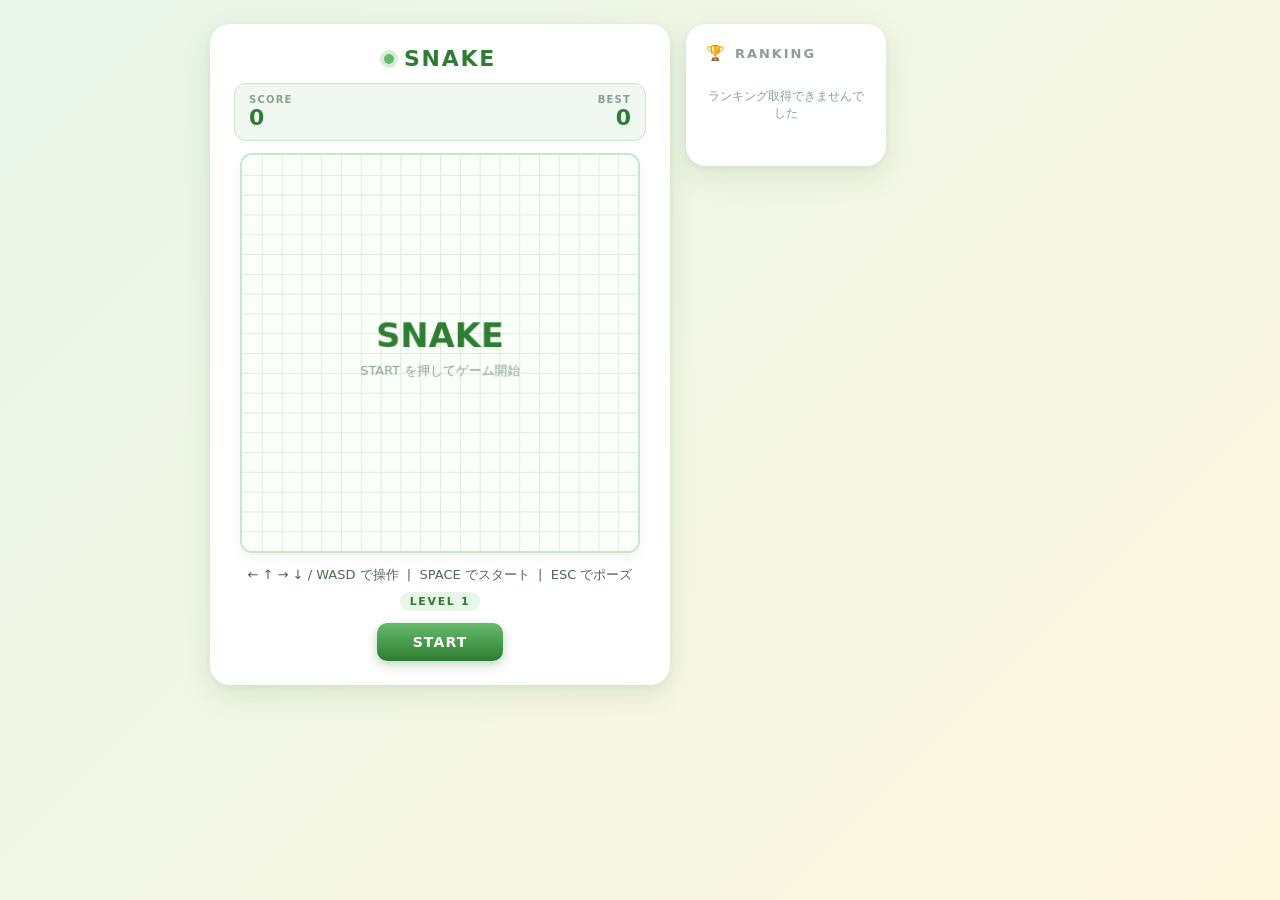
==== frontend/index.html @ af91d76b "feat: initial commit - DynamoDB migration" ====
<!DOCTYPE html>
<html lang="ja">
<head>
  <meta charset="UTF-8" />
  <meta name="viewport" content="width=device-width, initial-scale=1.0, user-scalable=no, maximum-scale=1" />
  <meta name="mobile-web-app-capable" content="yes" />
  <meta name="apple-mobile-web-app-capable" content="yes" />
  <title>Snake Game</title>
  <link rel="stylesheet" href="css/style.css" />
</head>
<body>

  <!-- ===== 全体レイアウト ===== -->
  <div id="layout">

    <!-- ===== ゲームカード（プレゼンテーション層：S3/CloudFront で配信） ===== -->
    <div id="app">

      <div id="title">SNAKE</div>

      <!-- HUD：スコア / ベスト -->
      <div id="hud">
        <div class="hud-item">
          <span class="hud-label">SCORE</span>
          <span class="hud-value" id="score-val">0</span>
        </div>
        <div class="hud-item right">
          <span class="hud-label">BEST</span>
          <span class="hud-value" id="hi-val">0</span>
        </div>
      </div>

      <!-- キャンバス -->
      <div id="game-wrap">
        <canvas id="game-canvas"></canvas>
      </div>

      <!-- メッセージ / レベル -->
      <div id="info-bar">
        <div id="message">
          <span class="desktop-only">← ↑ → ↓ / WASD で操作 &nbsp;|&nbsp; SPACE でスタート &nbsp;|&nbsp; ESC でポーズ</span>
          <span class="touch-only">下のボタン または画面スワイプで操作</span>
        </div>
        <div id="level-display">LEVEL 1</div>
      </div>

      <!-- アクションボタン -->
      <div class="btn-row">
        <button id="action-btn" class="btn btn-primary">START</button>
      </div>

      <!-- モバイル D-pad -->
      <div id="dpad">
        <div class="dpad-center"></div>
        <button class="dpad-btn" id="btn-up"    aria-label="上">&#9650;</button>
        <div class="dpad-center"></div>

        <button class="dpad-btn" id="btn-left"  aria-label="左">&#9664;</button>
        <div class="dpad-center"></div>
        <button class="dpad-btn" id="btn-right" aria-label="右">&#9654;</button>

        <div class="dpad-center"></div>
        <button class="dpad-btn" id="btn-down"  aria-label="下">&#9660;</button>
        <div class="dpad-center"></div>
      </div>

    </div><!-- /#app -->

    <!-- ===== ランキングパネル（データ層：RDS → Lambda → API Gateway → 表示） ===== -->
    <div id="ranking-panel">
      <h2>RANKING</h2>
      <ol id="ranking-list"></ol>
      <p id="ranking-empty">まだスコアがありません</p>
      <p id="ranking-status"></p>
    </div>

  </div><!-- /#layout -->

  <!-- ===== スコア登録モーダル ===== -->
  <div id="score-modal" class="modal-overlay" hidden>
    <div class="modal-box">
      <p class="modal-title">GAME OVER</p>
      <div class="modal-score-line">
        <span>SCORE</span>
        <span id="modal-final-score">0</span>
      </div>
      <div>
        <label class="modal-input-label" for="player-name-input">PLAYER NAME</label>
        <input
          id="player-name-input"
          type="text"
          maxlength="20"
          placeholder="名前を入力（省略可）"
          autocomplete="off"
          autocorrect="off"
          spellcheck="false"
        />
      </div>
      <div class="modal-btn-row">
        <button id="submit-score-btn" class="btn-submit">SUBMIT</button>
        <button id="skip-score-btn"   class="btn-skip">スキップ</button>
      </div>
    </div>
  </div>

  <!--
    API Gateway エンドポイントを上書きする場合は下記を有効化し、
    実際の URL に変更してください。
    <script>window.API_BASE = 'https://xxxxx.execute-api.ap-northeast-1.amazonaws.com/prod';</script>
  -->
  <script>window.API_BASE = 'https://d7e7bqpw82.execute-api.ap-northeast-1.amazonaws.com/dev';</script>
  <!-- アプリケーション層クライアント（API Gateway 呼び出し） -->
  <script src="js/api.js"></script>
  <!-- ゲームロジック -->
  <script src="js/snake.js"></script>

</body>
</html>
---- frontend/css/style.css ----
/* ===== Reset ===== */
*, *::before, *::after {
  box-sizing: border-box;
  margin: 0;
  padding: 0;
}

:root {
  --bg-start:     #e8f5e9;
  --bg-end:       #fff8e1;
  --panel-bg:     #ffffff;
  --panel-shadow: 0 10px 30px rgba(46, 125, 50, 0.12),
                  0 2px 6px  rgba(46, 125, 50, 0.08);
  --canvas-bg:    #fafffa;
  --grid:         #e0ebe0;
  --border:       #c8e6c9;

  --text-main:    #1b5e20;
  --text-sub:     #4e6a52;
  --text-mute:    #8aa090;

  --accent:       #2e7d32;
  --accent-light: #66bb6a;
  --accent-hover: #43a047;

  --food:         #ef5350;
  --danger:       #c62828;
}

html, body { height: 100%; }

body {
  background: linear-gradient(135deg, var(--bg-start) 0%, var(--bg-end) 100%);
  color: var(--text-main);
  font-family: 'Segoe UI', 'Hiragino Sans', 'Yu Gothic UI', system-ui, sans-serif;
  display: flex;
  justify-content: center;
  align-items: flex-start;
  min-height: 100vh;
  min-height: 100dvh;
  padding: 12px;
  overflow-x: hidden;
  overscroll-behavior: none;
  -webkit-text-size-adjust: 100%;
}

/* ===== Main layout ===== */
#layout {
  display: flex;
  gap: 16px;
  align-items: flex-start;
  width: 100%;
  max-width: 860px;
  margin-top: 12px;
}

/* ===== Game Card ===== */
#app {
  background: var(--panel-bg);
  border-radius: 20px;
  box-shadow: var(--panel-shadow);
  padding: 22px 24px 24px;
  display: flex;
  flex-direction: column;
  align-items: center;
  gap: 12px;
  user-select: none;
  -webkit-user-select: none;
  flex: 0 0 auto;
  width: 100%;
  max-width: 460px;
}

/* ===== Title ===== */
#title {
  font-size: 22px;
  font-weight: 700;
  letter-spacing: 0.08em;
  color: var(--accent);
  display: flex;
  align-items: center;
  gap: 10px;
}
#title::before {
  content: '';
  width: 10px; height: 10px;
  border-radius: 50%;
  background: var(--accent-light);
  box-shadow: 0 0 0 4px rgba(102, 187, 106, 0.25);
}

/* ===== HUD ===== */
#hud {
  display: flex;
  justify-content: space-between;
  width: 100%;
  padding: 10px 14px;
  background: #f1f8f1;
  border-radius: 12px;
  border: 1px solid var(--border);
}
.hud-item { display: flex; flex-direction: column; }
.hud-item.right { text-align: right; align-items: flex-end; }

.hud-label {
  font-size: 10px;
  font-weight: 600;
  letter-spacing: 0.12em;
  color: var(--text-mute);
}
.hud-value {
  font-size: 22px;
  font-weight: 700;
  color: var(--accent);
  font-variant-numeric: tabular-nums;
}

/* ===== Canvas wrapper ===== */
#game-wrap {
  width: 100%;
  max-width: 400px;
  aspect-ratio: 1 / 1;
  position: relative;
}
#game-canvas {
  display: block;
  width: 100%;
  height: 100%;
  background: var(--canvas-bg);
  border: 2px solid var(--border);
  border-radius: 12px;
  box-shadow: inset 0 0 0 1px rgba(255,255,255,0.6),
              0 4px 12px rgba(46, 125, 50, 0.08);
  touch-action: none;
  -webkit-tap-highlight-color: transparent;
}

/* ===== Info bar ===== */
#info-bar {
  display: flex;
  flex-direction: column;
  align-items: center;
  gap: 6px;
  min-height: 44px;
}
#message {
  font-size: 13px;
  color: var(--text-sub);
  text-align: center;
  line-height: 1.6;
  padding: 0 4px;
}
#level-display {
  font-size: 11px;
  font-weight: 700;
  letter-spacing: 0.15em;
  color: var(--accent);
  background: #e8f5e9;
  padding: 3px 10px;
  border-radius: 999px;
}

/* ===== Buttons ===== */
.btn-row {
  display: flex;
  gap: 10px;
  justify-content: center;
  flex-wrap: wrap;
}
.btn {
  padding: 11px 36px;
  font-family: inherit;
  font-size: 14px;
  font-weight: 700;
  letter-spacing: 0.08em;
  border: none;
  border-radius: 10px;
  cursor: pointer;
  transition: transform 0.1s, box-shadow 0.15s, filter 0.15s;
  -webkit-tap-highlight-color: transparent;
}
.btn-primary {
  background: linear-gradient(180deg, var(--accent-light) 0%, var(--accent) 100%);
  color: #ffffff;
  box-shadow: 0 4px 12px rgba(46, 125, 50, 0.3);
}
.btn-primary:hover { filter: brightness(1.05); }
.btn-primary:active { transform: scale(0.97); }

/* ===== D-pad (touch devices) ===== */
#dpad {
  display: none;
  grid-template-columns: repeat(3, 54px);
  grid-template-rows: repeat(3, 54px);
  gap: 6px;
  margin-top: 4px;
}
.dpad-btn {
  background: #f1f8f1;
  border: 1px solid var(--border);
  border-radius: 12px;
  color: var(--accent);
  font-size: 22px;
  cursor: pointer;
  display: flex;
  align-items: center;
  justify-content: center;
  box-shadow: 0 2px 4px rgba(46, 125, 50, 0.1);
  -webkit-tap-highlight-color: transparent;
  touch-action: manipulation;
  transition: background 0.1s, transform 0.05s;
}
.dpad-btn:active {
  background: #c8e6c9;
  transform: scale(0.94);
}
.dpad-center { visibility: hidden; }

@media (hover: none) and (pointer: coarse) {
  #dpad { display: grid; }
  #message .desktop-only { display: none; }
}
@media (hover: hover) and (pointer: fine) {
  #message .touch-only { display: none; }
}

/* ===== Ranking Panel ===== */
#ranking-panel {
  background: var(--panel-bg);
  border-radius: 20px;
  box-shadow: var(--panel-shadow);
  padding: 20px;
  width: 200px;
  flex-shrink: 0;
}
#ranking-panel h2 {
  font-size: 13px;
  font-weight: 700;
  letter-spacing: 0.15em;
  color: var(--text-mute);
  margin-bottom: 14px;
  display: flex;
  align-items: center;
  gap: 8px;
}
#ranking-panel h2::before {
  content: '🏆';
  font-size: 15px;
}
#ranking-list {
  list-style: none;
  display: flex;
  flex-direction: column;
  gap: 8px;
}
#ranking-list li {
  display: flex;
  align-items: center;
  gap: 8px;
  font-size: 13px;
}
.rank-num {
  font-size: 11px;
  font-weight: 700;
  color: var(--text-mute);
  width: 18px;
  text-align: right;
  flex-shrink: 0;
}
.rank-num.top3 { color: #f57f17; }
.rank-name {
  flex: 1;
  color: var(--text-sub);
  overflow: hidden;
  text-overflow: ellipsis;
  white-space: nowrap;
}
.rank-score {
  font-weight: 700;
  color: var(--accent);
  font-variant-numeric: tabular-nums;
}
#ranking-empty {
  font-size: 12px;
  color: var(--text-mute);
  text-align: center;
  padding: 12px 0;
}
#ranking-status {
  font-size: 11px;
  color: var(--text-mute);
  text-align: center;
  margin-top: 12px;
}

/* ===== Score Submit Modal ===== */
.modal-overlay {
  position: fixed;
  inset: 0;
  background: rgba(0, 0, 0, 0.35);
  display: flex;
  align-items: center;
  justify-content: center;
  z-index: 100;
}
.modal-overlay[hidden] { display: none; }
.modal-box {
  background: var(--panel-bg);
  border-radius: 18px;
  padding: 28px 28px 24px;
  box-shadow: 0 20px 60px rgba(0,0,0,0.2);
  width: 300px;
  max-width: 90vw;
  display: flex;
  flex-direction: column;
  gap: 14px;
  animation: modal-in 0.18s ease;
}
@keyframes modal-in {
  from { transform: scale(0.92); opacity: 0; }
  to   { transform: scale(1);    opacity: 1; }
}
.modal-title {
  font-size: 18px;
  font-weight: 700;
  color: var(--accent);
  text-align: center;
}
.modal-score-line {
  text-align: center;
  font-size: 28px;
  font-weight: 700;
  color: var(--danger);
  font-variant-numeric: tabular-nums;
}
.modal-score-line span {
  font-size: 13px;
  font-weight: 600;
  color: var(--text-mute);
  display: block;
  margin-bottom: 2px;
}
.modal-input-label {
  font-size: 11px;
  font-weight: 600;
  letter-spacing: 0.1em;
  color: var(--text-mute);
  display: block;
  margin-bottom: 6px;
}
#player-name-input {
  width: 100%;
  padding: 10px 14px;
  font-size: 15px;
  font-family: inherit;
  border: 2px solid var(--border);
  border-radius: 10px;
  outline: none;
  color: var(--text-main);
  background: #f9fdf9;
  transition: border-color 0.15s;
}
#player-name-input:focus {
  border-color: var(--accent-light);
}
.modal-btn-row {
  display: flex;
  gap: 8px;
}
.btn-submit {
  flex: 1;
  padding: 11px;
  font-family: inherit;
  font-size: 14px;
  font-weight: 700;
  border: none;
  border-radius: 10px;
  cursor: pointer;
  background: linear-gradient(180deg, var(--accent-light) 0%, var(--accent) 100%);
  color: #fff;
  box-shadow: 0 4px 12px rgba(46, 125, 50, 0.3);
  transition: filter 0.15s;
}
.btn-submit:hover { filter: brightness(1.05); }
.btn-skip {
  padding: 11px 16px;
  font-family: inherit;
  font-size: 13px;
  font-weight: 600;
  border: 1px solid var(--border);
  border-radius: 10px;
  cursor: pointer;
  background: transparent;
  color: var(--text-mute);
  transition: background 0.15s;
}
.btn-skip:hover { background: #f1f8f1; }

/* ===== Small screens — stack layout ===== */
@media (max-width: 700px) {
  body { align-items: flex-start; }
  #layout { flex-direction: column; align-items: center; }
  #ranking-panel {
    width: 100%;
    max-width: 460px;
    padding: 16px;
  }
  #ranking-list { flex-direction: row; flex-wrap: wrap; gap: 6px 12px; }
  #ranking-list li { width: calc(50% - 6px); }
}
@media (max-width: 480px) {
  body { padding: 8px; }
  #app {
    padding: 16px 16px 18px;
    border-radius: 16px;
    gap: 10px;
  }
  #title { font-size: 19px; }
  .hud-value { font-size: 20px; }
  #dpad {
    grid-template-columns: repeat(3, 50px);
    grid-template-rows: repeat(3, 50px);
  }
  .btn { padding: 10px 28px; font-size: 13px; }
}
@media (max-height: 720px) and (pointer: coarse) {
  #dpad {
    grid-template-columns: repeat(3, 46px);
    grid-template-rows: repeat(3, 46px);
  }
  #app { gap: 8px; padding: 14px 16px 16px; }
  #info-bar { min-height: 36px; }
  #title { font-size: 18px; }
}
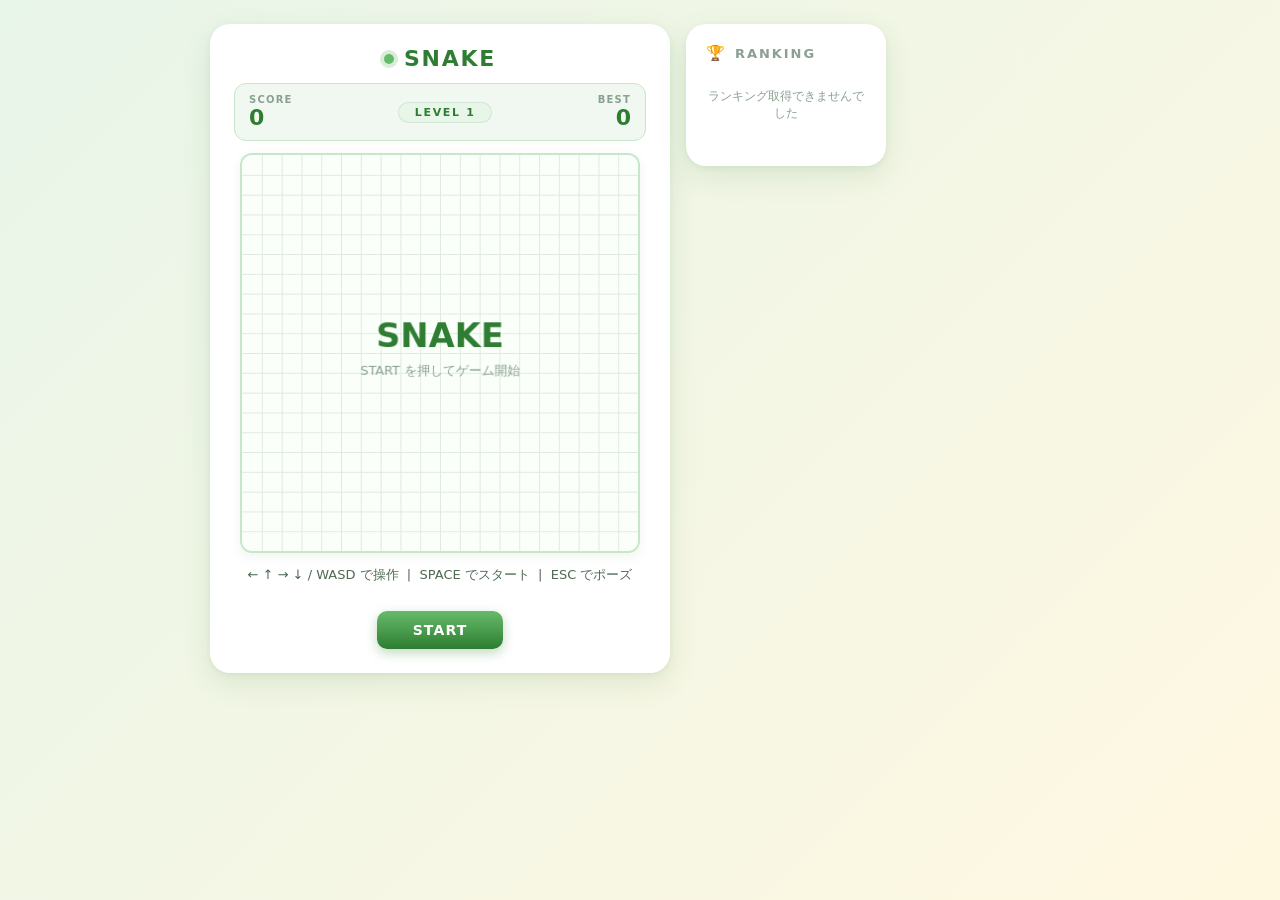
==== commit 991cc07f: "Adjust level HUD placement and level-up visual flash" ====
--- a/frontend/index.html
+++ b/frontend/index.html
@@ -24,6 +24,7 @@
           <span class="hud-label">SCORE</span>
           <span class="hud-value" id="score-val">0</span>
         </div>
+        <div class="hud-item hud-level" id="level-display" aria-live="polite">LEVEL 1</div>
         <div class="hud-item right">
           <span class="hud-label">BEST</span>
           <span class="hud-value" id="hi-val">0</span>
@@ -32,7 +33,9 @@
 
       <!-- キャンバス -->
       <div id="game-wrap">
-        <canvas id="game-canvas"></canvas>
+        <canvas id="game-canvas" width="400" height="400">
+          このブラウザは canvas に対応していません。最新のブラウザでアクセスしてください。
+        </canvas>
       </div>
 
       <!-- メッセージ / レベル -->
@@ -41,7 +44,6 @@
           <span class="desktop-only">← ↑ → ↓ / WASD で操作 &nbsp;|&nbsp; SPACE でスタート &nbsp;|&nbsp; ESC でポーズ</span>
           <span class="touch-only">下のボタン または画面スワイプで操作</span>
         </div>
-        <div id="level-display">LEVEL 1</div>
       </div>
 
       <!-- アクションボタン -->
@@ -108,6 +110,7 @@
     実際の URL に変更してください。
     <script>window.API_BASE = 'https://xxxxx.execute-api.ap-northeast-1.amazonaws.com/prod';</script>
   -->
+  <!-- APIエンドポイントをDynamoDB版に更新 -->
   <script>window.API_BASE = 'https://d7e7bqpw82.execute-api.ap-northeast-1.amazonaws.com/dev';</script>
   <!-- アプリケーション層クライアント（API Gateway 呼び出し） -->
   <script src="js/api.js"></script>
--- a/frontend/css/style.css
+++ b/frontend/css/style.css
@@ -12,6 +12,7 @@
   --panel-shadow: 0 10px 30px rgba(46, 125, 50, 0.12),
                   0 2px 6px  rgba(46, 125, 50, 0.08);
   --canvas-bg:    #fafffa;
+  --canvas-level-flash: #f3faf1;
   --grid:         #e0ebe0;
   --border:       #c8e6c9;
 
@@ -93,11 +94,13 @@
 #hud {
   display: flex;
   justify-content: space-between;
+  align-items: center;
   width: 100%;
   padding: 10px 14px;
   background: #f1f8f1;
   border-radius: 12px;
   border: 1px solid var(--border);
+  gap: 10px;
 }
 .hud-item { display: flex; flex-direction: column; }
 .hud-item.right { text-align: right; align-items: flex-end; }
@@ -141,7 +144,7 @@
   flex-direction: column;
   align-items: center;
   gap: 6px;
-  min-height: 44px;
+  min-height: 34px;
 }
 #message {
   font-size: 13px;
@@ -158,6 +161,20 @@
   background: #e8f5e9;
   padding: 3px 10px;
   border-radius: 999px;
+  border: 1px solid rgba(46, 125, 50, 0.12);
+  justify-content: center;
+  align-items: center;
+  min-width: 94px;
+  transition: background-color 0.25s ease, color 0.25s ease, box-shadow 0.25s ease, transform 0.25s ease;
+}
+#level-display.level-flash {
+  background: #d6f2d7;
+  color: #1b5e20;
+  box-shadow: 0 0 0 3px rgba(102, 187, 106, 0.22);
+  transform: translateY(-1px);
+}
+#game-wrap.level-flash #game-canvas {
+  background: var(--canvas-level-flash);
 }
 
 /* ===== Buttons ===== */
@@ -270,6 +287,7 @@
 .rank-num.top3 { color: #f57f17; }
 .rank-name {
   flex: 1;
+  min-width: 0;
   color: var(--text-sub);
   overflow: hidden;
   text-overflow: ellipsis;
